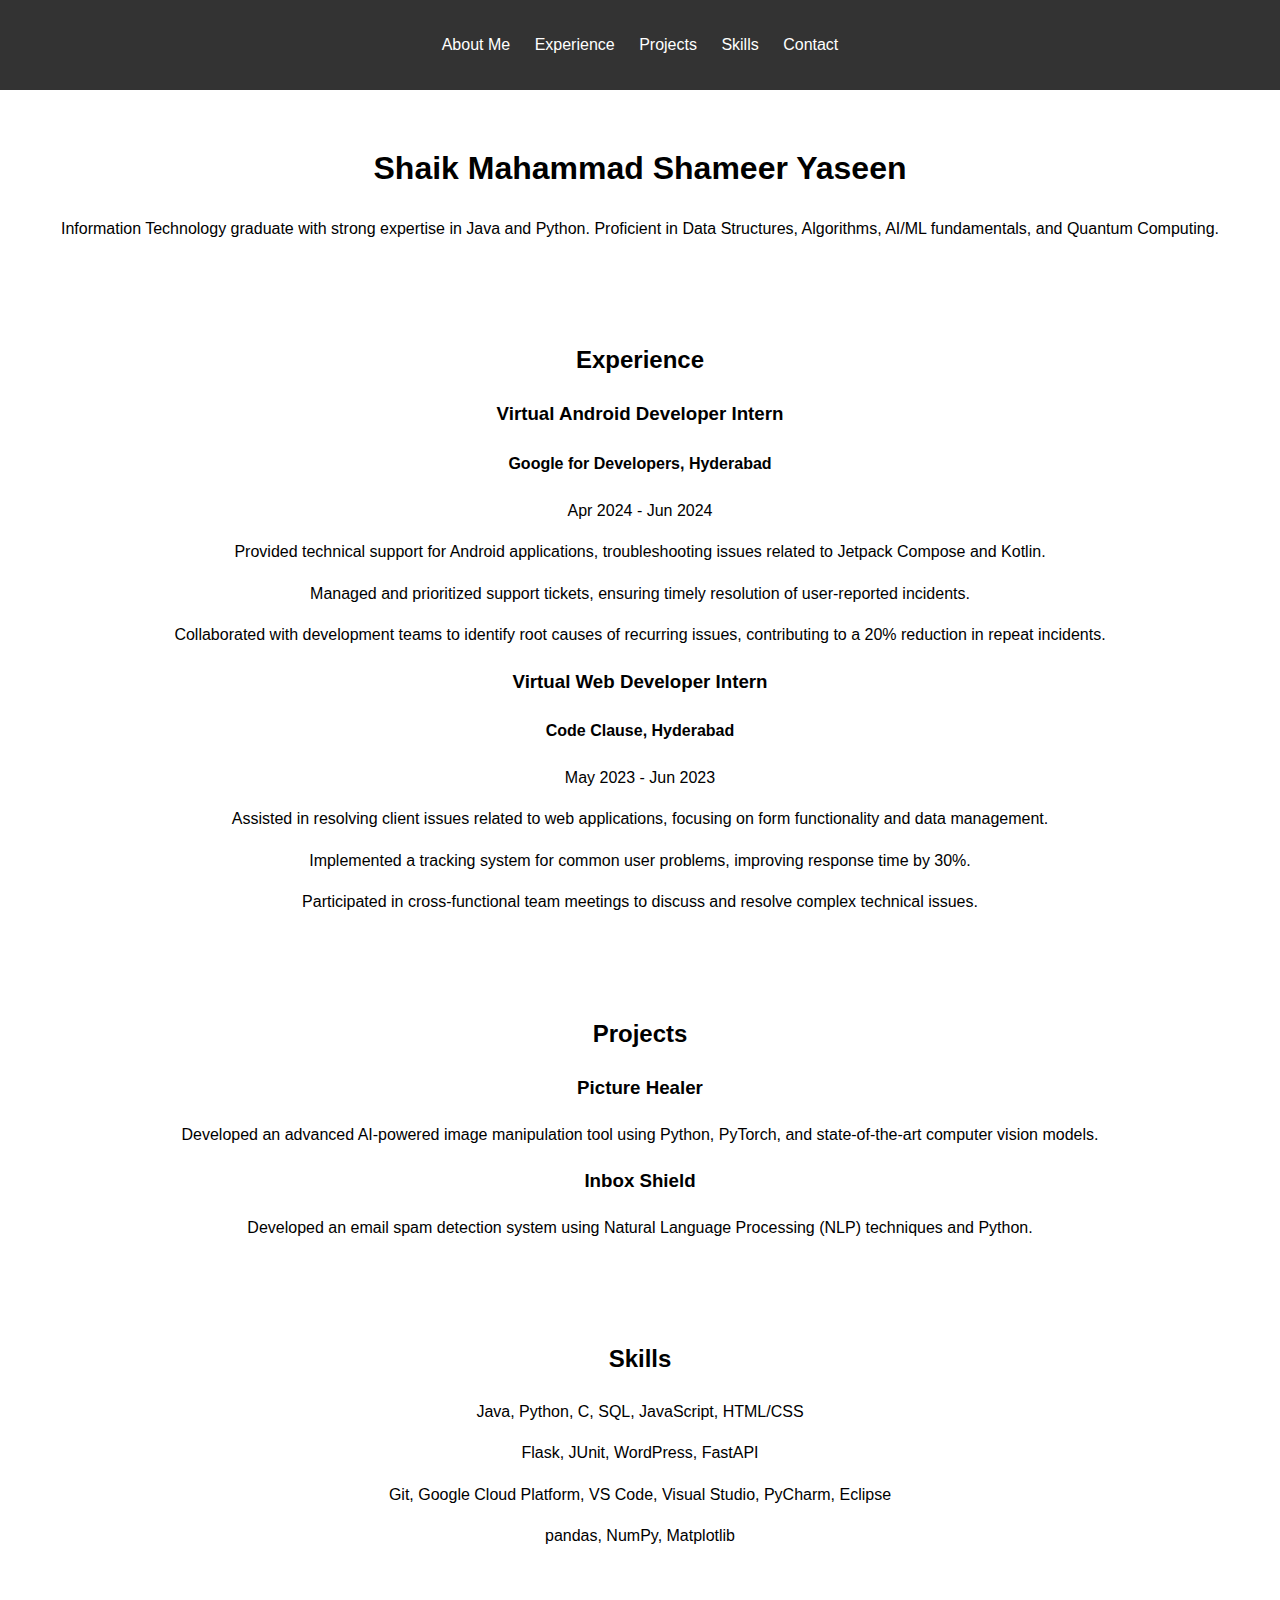
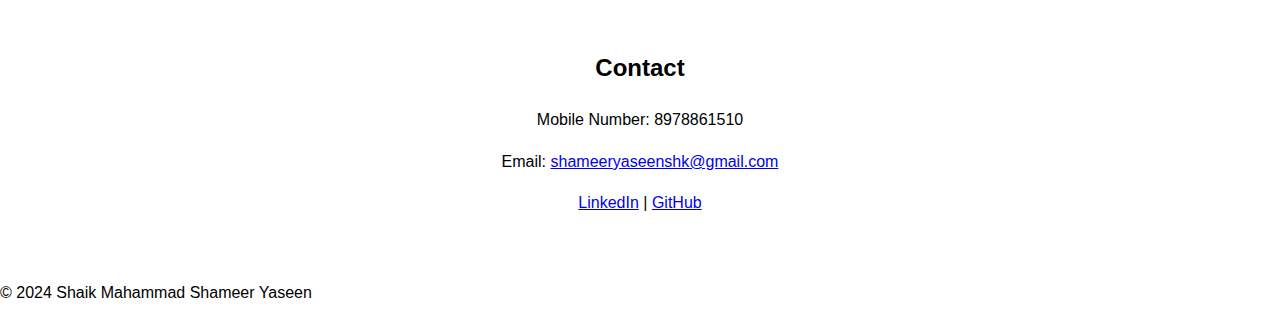
==== index.html @ 59b8e4d2 "First Commit" ====
<!DOCTYPE html>
<html lang="en">
<head>
    <meta charset="UTF-8">
    <meta name="viewport" content="width=device-width, initial-scale=1.0">
    <title>Shaik Mahammad Shameer Yaseen - Portfolio</title>
    <link rel="stylesheet" href="styles.css">
	<script src="myscripts.js"></script>
</head>
<body>
    <header>
        <nav>
            <ul>
                <li><a href="#About">About Me</a></li>
                <li><a href="#Experience">Experience</a></li>
                <li><a href="#Projects">Projects</a></li>
                <li><a href="#Skills">Skills</a></li>
                <li><a href="#Contact">Contact</a></li>
            </ul>
        </nav>
    </header>

    <section id="about">
        <h1>Shaik Mahammad Shameer Yaseen</h1>
        <p>Information Technology graduate with strong expertise in Java and Python. Proficient in Data Structures, Algorithms, AI/ML fundamentals, and Quantum Computing.</p>
    </section>

    <section id="experience">
        <h2>Experience</h2>
        <div class="experience-item">
            <h3>Virtual Android Developer Intern</h3>
            <h4>Google for Developers, Hyderabad</h4>
            <p>Apr 2024 - Jun 2024</p>
            <ul>
                <li>Provided technical support for Android applications, troubleshooting issues related to Jetpack Compose and Kotlin.</li>
                <li>Managed and prioritized support tickets, ensuring timely resolution of user-reported incidents.</li>
                <li>Collaborated with development teams to identify root causes of recurring issues, contributing to a 20% reduction in repeat incidents.</li>
            </ul>
        </div>
        <div class="experience-item">
            <h3>Virtual Web Developer Intern</h3>
            <h4>Code Clause, Hyderabad</h4>
            <p>May 2023 - Jun 2023</p>
            <ul>
                <li>Assisted in resolving client issues related to web applications, focusing on form functionality and data management.</li>
                <li>Implemented a tracking system for common user problems, improving response time by 30%.</li>
                <li>Participated in cross-functional team meetings to discuss and resolve complex technical issues.</li>
            </ul>
        </div>
    </section>

    <section id="projects">
        <h2>Projects</h2>
        <div class="project-item">
            <h3>Picture Healer</h3>
            <p>Developed an advanced AI-powered image manipulation tool using Python, PyTorch, and state-of-the-art computer vision models.</p>
        </div>
        <div class="project-item">
            <h3>Inbox Shield</h3>
            <p>Developed an email spam detection system using Natural Language Processing (NLP) techniques and Python.</p>
        </div>
    </section>

	




    <section id="skills">
        <h2>Skills</h2>
        <ul>
            <li>Java, Python, C, SQL, JavaScript, HTML/CSS</li>
            <li>Flask, JUnit, WordPress, FastAPI</li>
            <li>Git, Google Cloud Platform, VS Code, Visual Studio, PyCharm, Eclipse</li>
            <li>pandas, NumPy, Matplotlib</li>
        </ul>
    </section>

    <section id="contact">
        <h2>Contact</h2>
        <p>Mobile Number: 8978861510</p>
        <p>Email: <a href="mailto:shameeryaseenshk@gmail.com">shameeryaseenshk@gmail.com</a></p>
        <p><a href="https://www.linkedin.com/in/mahammadshameeryaseen/">LinkedIn</a> | <a href="https://github.com/shameeryaseen">GitHub</a></p>
    </section>

    <footer>
        <p>&copy; 2024 Shaik Mahammad Shameer Yaseen</p>
    </footer>

    <script src="script.js"></script>
</body>
</html>
---- styles.css ----
body {
  font-family: Arial, sans-serif;
  line-height: 1.6;
  margin: 0;
  padding: 0;
  box-sizing: border-box;
}

header {
  background: #333;
  color: #fff;
  padding: 1rem 0;
  text-align: center;
}

nav ul {
  list-style: none;
  padding: 0;
}

nav ul li {
  display: inline;
  margin: 0 10px;
}

nav ul li a {
  color: #fff;
  text-decoration: none;
}

section {
  padding: 2rem 0;
  text-align: center;
}

section ul {
  list-style: none;
  padding: 0;
}

section ul li {
  margin: 1rem 0;
}
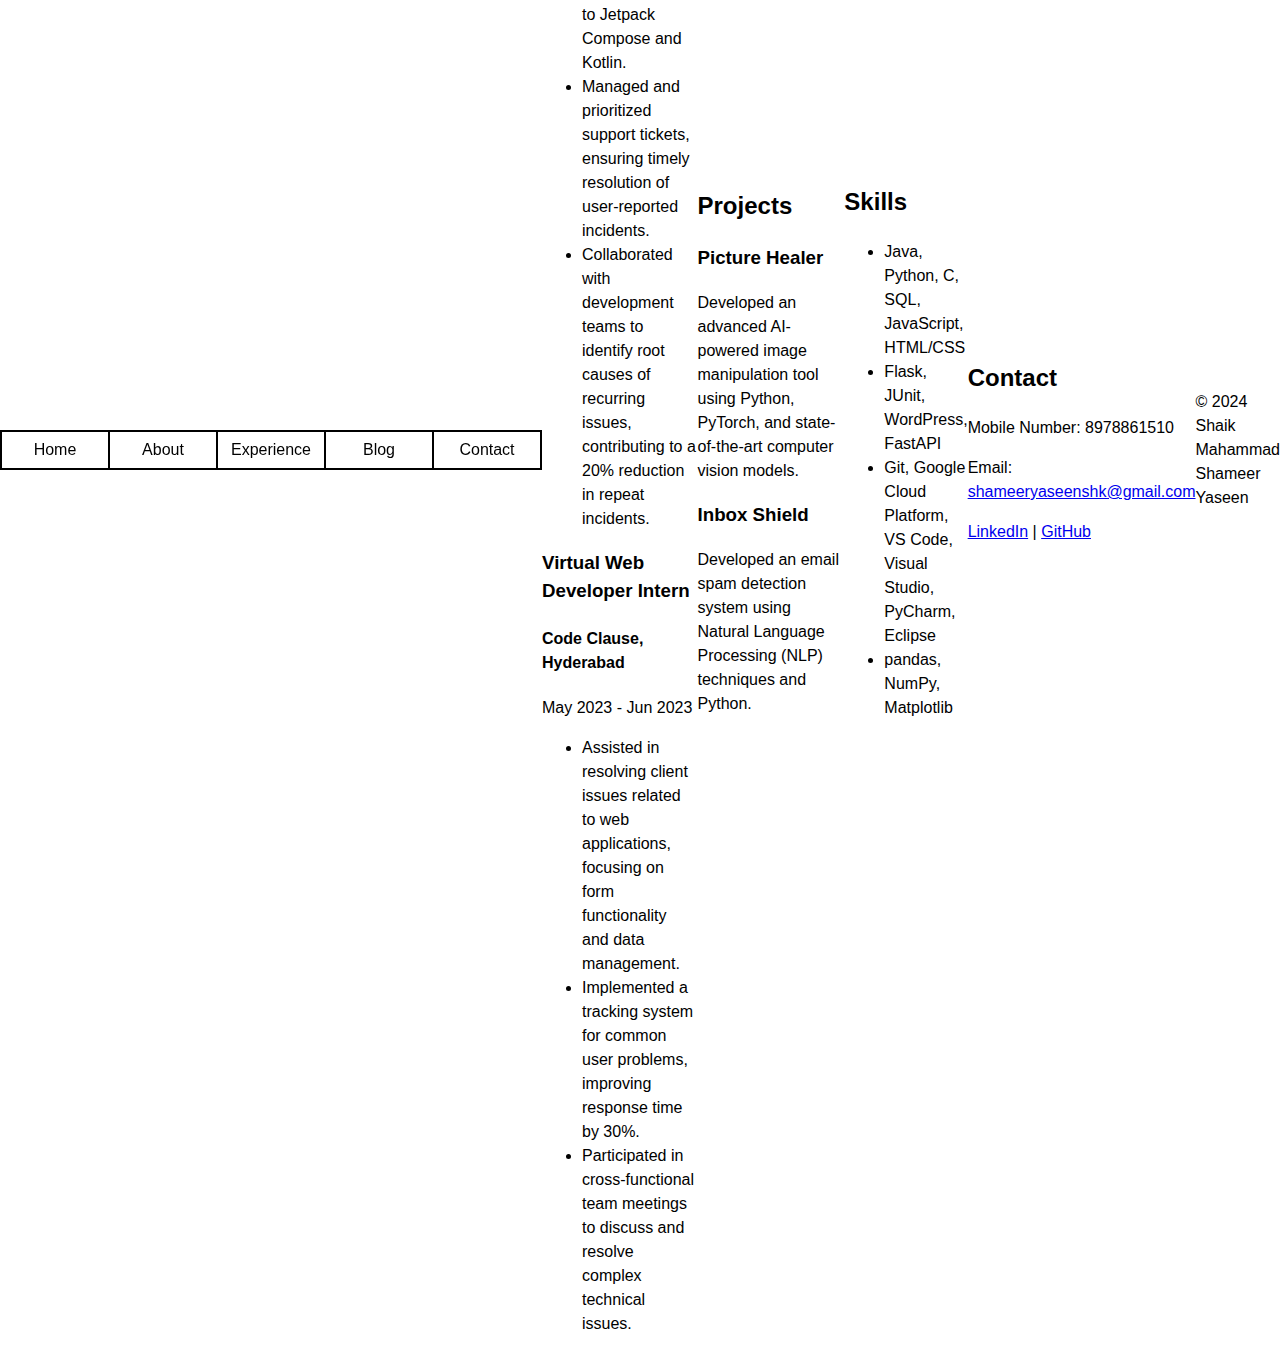
==== commit b232a281: "Second Commit" ====
--- a/index.html
+++ b/index.html
@@ -8,22 +8,15 @@
 	<script src="myscripts.js"></script>
 </head>
 <body>
-    <header>
-        <nav>
-            <ul>
-                <li><a href="#About">About Me</a></li>
-                <li><a href="#Experience">Experience</a></li>
-                <li><a href="#Projects">Projects</a></li>
-                <li><a href="#Skills">Skills</a></li>
-                <li><a href="#Contact">Contact</a></li>
-            </ul>
-        </nav>
-    </header>
-
-    <section id="about">
-        <h1>Shaik Mahammad Shameer Yaseen</h1>
-        <p>Information Technology graduate with strong expertise in Java and Python. Proficient in Data Structures, Algorithms, AI/ML fundamentals, and Quantum Computing.</p>
-    </section>
+    <nav id="cubicle">
+        <ul class="links">
+            <li><a href="#" title="Home"></a></li>
+            <li><a href="#about" title="About"></a></li>
+            <li><a href="#Experience" title="Experience"></a></li>
+            <li><a href="#blog" title="Blog"></a></li>
+            <li><a href="#contact" title="Contact"></a></li>
+        </ul>
+    </nav>
 
     <section id="experience">
         <h2>Experience</h2>
--- a/styles.css
+++ b/styles.css
@@ -6,38 +6,73 @@
   box-sizing: border-box;
 }
 
-header {
-  background: #333;
-  color: #fff;
-  padding: 1rem 0;
-  text-align: center;
+@import url(https://fonts.bunny.net/css?family=nunito:400,400i,600,600i,800,800i);
+*,*::before,*::after{box-sizing:border-box}body{margin:0;padding:0;width:100vw;height:100vh;display:flex;justify-content:center;align-items:center;font-family:'Nunito', sans-serif;font-size:16px;line-height:1.5}
+:root{
+    --color1:#000;
+    --color2:#fff;
+    --height:40px;
+    --width:110px;
+    --border:2px;
 }
-
-nav ul {
-  list-style: none;
-  padding: 0;
+#cubicle {
+    height: var(--height);
 }
-
-nav ul li {
-  display: inline;
-  margin: 0 10px;
+#cubicle > .links {
+    display: flex;
+    width: auto;
+    flex-direction: row;
+    align-items: center;
+    justify-content: flex-start;
+    margin: 0;
+    padding: 0;
+    list-style: none
 }
-
-nav ul li a {
-  color: #fff;
-  text-decoration: none;
+#cubicle > .links li {
+    flex: 1;
+    min-width: var(--width);
+    height: var(--height);
+    margin: 0 0 0 calc(-1 * var(--border));
+    perspective: 1000px;
+    z-index: 1
 }
-
-section {
-  padding: 2rem 0;
-  text-align: center;
+#cubicle > .links li:first-child {
+    margin-left: 0;
 }
-
-section ul {
-  list-style: none;
-  padding: 0;
+#cubicle > .links li:hover {
+    z-index: 2
 }
-
-section ul li {
-  margin: 1rem 0;
+#cubicle > .links a {
+    display: block;
+    height: var(--height);
+    position: relative;
+    text-decoration: none;
+    transform-style: preserve-3d;
+    transform: translateZ(calc(-1 * calc(var(--height) / 2)));
+    transition: transform 0.5s cubic-bezier(.08,.82,.17,1)
 }
+#cubicle > .links a:hover {
+    transform: translateZ(calc(-1 * calc(var(--height) / 2))) rotateX(-90deg);
+}
+#cubicle > .links a::before,
+#cubicle > .links a::after {
+    display: flex;
+    justify-content: center;
+    align-items: center;
+    width: var(--width);
+    height: var(--height);
+    position: absolute;
+    border: var(--border) solid var(--color1);
+    content: attr(title);
+}
+#cubicle > .links a::before {
+    background-color: var(--color2);
+    color: var(--color1);
+    transform: rotateY(0deg) translateZ(calc(var(--height) / 2))
+}
+#cubicle > .links a::after {
+    background-color: var(--color1);
+    color: var(--color2);
+    transform: rotateX(90deg) translateZ(calc(var(--height) / 2))
+}
+  